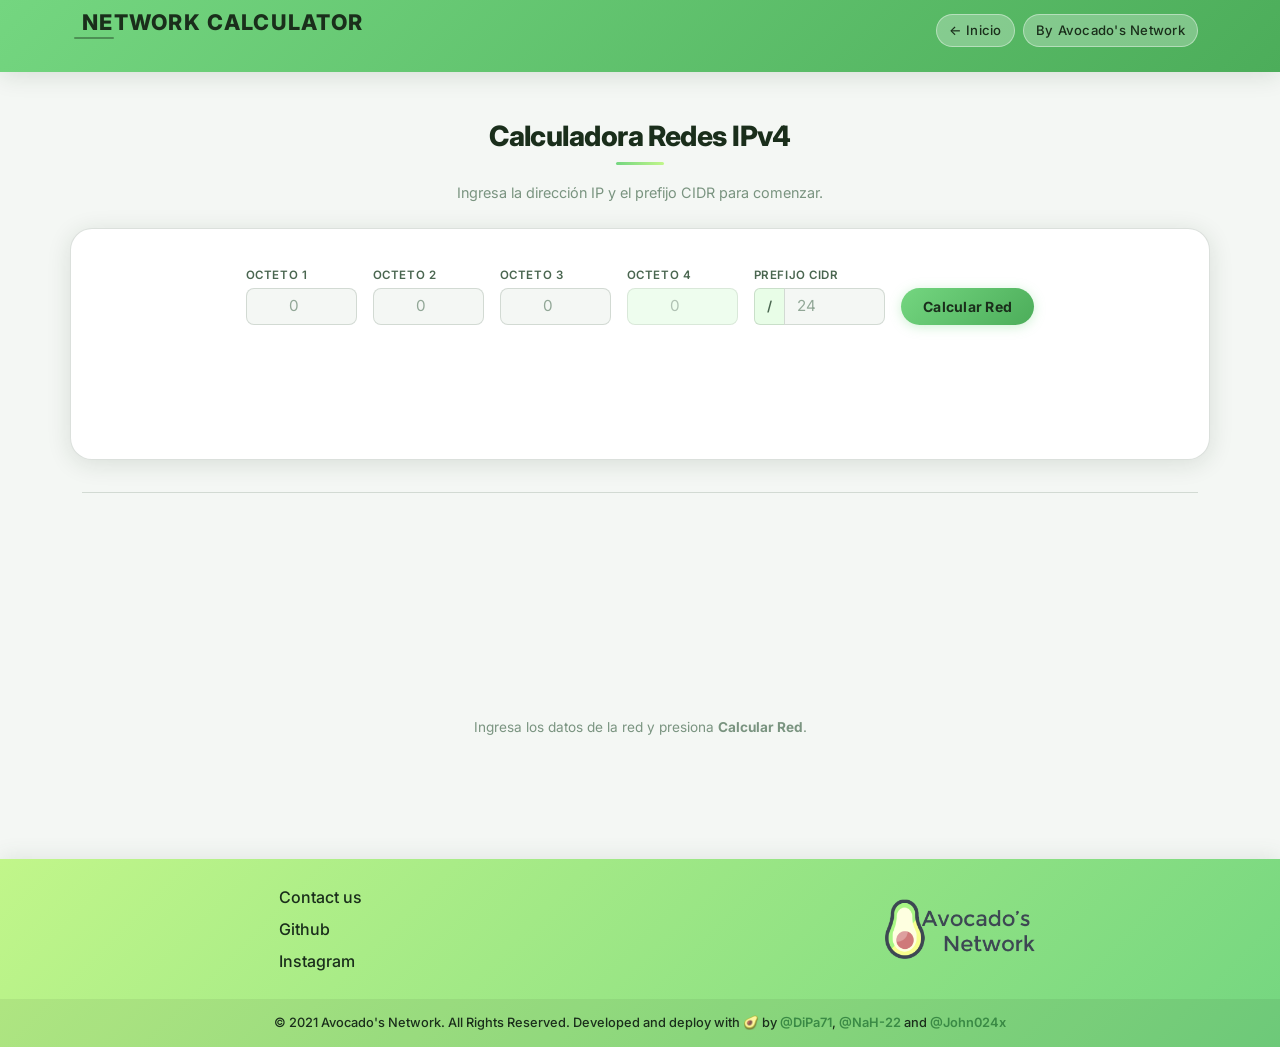
==== calculator.html @ d86506f0 "refactor: rename files so landing is index and calculator is calculator.html - landing.html → index." ====
<!DOCTYPE html>
<html lang="es">
<head>
    <meta charset="UTF-8">
    <meta http-equiv="X-UA-Compatible" content="IE=edge">
    <meta name="viewport" content="width=device-width, initial-scale=1.0">
    <meta name="description" content="Calculadora de Redes IPv4: subredes, hosts, VLSM y más. Herramienta gratuita de Avocado's Network.">
    <title>Network Calculator — Avocado's Network</title>
    <link rel="shortcut icon" type="image/png" href='./Assets/favicon.png' />
    <!-- Bootstrap -->
    <link href="https://cdn.jsdelivr.net/npm/bootstrap@5.0.0/dist/css/bootstrap.min.css" rel="stylesheet" integrity="sha384-wEmeIV1mKuiNpC+IOBjI7aAzPcEZeedi5yW5f2yOq55WWLwNGmvvx4Um1vskeMj0" crossorigin="anonymous">
    <!-- Google Fonts -->
    <link rel="preconnect" href="https://fonts.googleapis.com">
    <link rel="preconnect" href="https://fonts.gstatic.com" crossorigin>
    <link href="https://fonts.googleapis.com/css2?family=Inter:wght@300;400;500;600;700;800&display=swap" rel="stylesheet">
    <!-- Styles -->
    <link rel="stylesheet" href="./style.css">
</head>
<body>
    <header id="main-header" class="text-white header">
        <div class="container">
            <div class="row g-3 align-items-center justify-content-between">
                <h1 class="col-auto">Network Calculator</h1>
                <div class="col-auto d-flex gap-2 align-items-center">
                    <a href="./index.html" aria-label="Volver al inicio">← Inicio</a>
                    <a href="https://www.avocadosnetwork.com/Nosotros.html" target="_blank" rel="noopener noreferrer">By Avocado's Network</a>
                </div>
            </div>
        </div>
    </header>

    <!-- H1: Zona de alertas flotantes con aria-live para anunciar cambios de estado -->
    <main class='main'>
        <div id="Float-alert" role="status" aria-live="assertive" aria-atomic="true"></div>

        <div class="container">
            <h2 class="title mb-3">Calculadora Redes IPv4</h2>
            <!-- H6: Instrucción visible para guiar al usuario sin requerir memoria -->
            <p class="text-muted mb-4 text-center">Ingresa la dirección IP y el prefijo CIDR para comenzar.</p>
        </div>

        <div class="container container-body">
            <form id="formRedes0" class="row justify-content-center g-3">
                <!-- H5/H6: min/max explícitos, label visibles vía aria-label -->
                <div class="col-auto">
                    <label for="oct1" class="form-label input-label">Octeto 1</label>
                    <input class="input form-control text-center" type="number" id="oct1" name="octeto1"
                        placeholder="0" min="1" max="255"
                        aria-label="Primer octeto (1-255)"
                        onchange="valuePrimerOcteto(this.value)">
                </div>
                <div class="col-auto">
                    <label for="oct2" class="form-label input-label">Octeto 2</label>
                    <input class="form-control text-center" type="number" id="oct2" name="octeto2"
                        placeholder="0" min="0" max="255"
                        aria-label="Segundo octeto (0-255)">
                </div>
                <div class="col-auto">
                    <label for="oct3" class="form-label input-label">Octeto 3</label>
                    <input class="form-control text-center" type="number" id="oct3" name="octeto3"
                        placeholder="0" min="0" max="255"
                        aria-label="Tercer octeto (0-255)">
                </div>
                <div class="col-auto">
                    <!-- H6: title explica por qué está deshabilitado -->
                    <label for="oct4" class="form-label input-label">Octeto 4</label>
                    <input class="form-control text-center" type="number" id="oct4" name="octeto4"
                        placeholder="0" min="0" max="255" disabled
                        title="El cuarto octeto es la dirección de red y se calcula automáticamente"
                        aria-label="Cuarto octeto (calculado automáticamente)">
                </div>
                <div class="col-auto">
                    <label for="diagonal" class="form-label input-label">Prefijo CIDR</label>
                    <div class="input-group">
                        <span class="input-group-text" id="cidr-addon">/</span>
                        <input type="number" class="form-control" aria-describedby="cidr-addon"
                            id="diagonal" placeholder="24" min="1" max="31"
                            aria-label="Prefijo CIDR (1-31)">
                    </div>
                </div>
                <div id="formRedes" class="col-auto d-flex align-items-end">
                    <button id="btnRedes" type="submit" class="btn btn-primary btn-calcular">
                        Calcular Red
                    </button>
                </div>
            </form>

            <div class="container mt-3">
                <form id="formRedes2" class="row justify-content-center g-3" style="visibility: hidden">
                    <div id="divSubred" class="col-auto">
                        <div class="input-group">
                            <!-- H4: id único para este addon -->
                            <span class="input-group-text" id="basic-addon-subred">Subred:</span>
                            <input type="number" class="form-control" aria-describedby="basic-addon-subred"
                                id="inputSubred" placeholder="0" min="0">
                            <button id="btnsubredes" type="button" class="btn btn-outline-secondary">Calcular</button>
                        </div>
                    </div>
                    <div class="col-auto">
                        <div class="input-group">
                            <span class="input-group-text" id="basic-addon-hostp">Host personalizado:</span>
                            <input type="number" class="form-control" aria-describedby="basic-addon-hostp"
                                id="inputHostP" placeholder="0" min="0">
                            <button id="btnHostP" type="button" class="btn btn-outline-success">Mostrar</button>
                        </div>
                    </div>
                    <div id="btnVLSM" class="col-auto">
                        <button type="button" class="btn btn-secondary">Calculadora VLSM</button>
                    </div>
                    <!-- H3: Limpiar ahora tiene id y type para que funcione el event listener -->
                    <div id="divLimpiar" class="col-auto">
                        <button id="btnLimpiar" type="button" class="btn btn-danger">Limpiar</button>
                    </div>
                </form>
            </div>
        </div>

        <div class="container"><hr></div>

        <div class="container">
            <div id="formRedesVLSM" class="row justify-content-center" style="visibility: hidden">
                <div class="col-auto">
                    <div class="input-group">
                        <span class="input-group-text" id="basic-addon-vlsm-n">Número de subredes:</span>
                        <input type="number" class="form-control" aria-describedby="basic-addon-vlsm-n"
                            id="inputVLSM" placeholder="0" min="1" max="1000">
                        <button id="btnVLSM1" type="button" class="btn btn-outline-primary">Iniciar</button>
                    </div>
                </div>
                <div class="col-auto" style="visibility: hidden">
                    <div id="divSig" class="input-group">
                        <!-- H2: "ASD" reemplazado por texto significativo; se actualiza desde JS -->
                        <span class="input-group-text" id="basic-addon4">Hosts subred 1:</span>
                        <input type="number" class="form-control" aria-describedby="basic-addon4"
                            id="inputVLSM2" placeholder="Número de hosts requeridos" min="1">
                        <button id="btnVLSM2" type="button" class="btn btn-outline-info">Siguiente</button>
                    </div>
                </div>
            </div>
        </div>

        <div class="container">
            <h2 class="title mb-4" id="titulo-resultados" style="display:none">Resultados</h2>
        </div>
        <div class="container container-results" id="items" style="visibility: hidden">
            <div class="accordion" id="accordionSubred">
                <!-- resultados dinámicos -->
            </div>
        </div>

        <!-- H8: GIF decorativo oculto cuando haya resultados (controlado desde JS) -->
        <div id="imagenweona" class="container text-center py-4">
            <img class="img-fluid gif-placeholder" src="https://media4.giphy.com/media/l4pTjiQcFKDddQkGQ/giphy.gif?cid=ecf05e470eb34b91f9735303d3910f831007b2709977ecf5&rid=giphy.gif&ct=s" alt="">
            <p class="text-muted mt-2">Ingresa los datos de la red y presiona <strong>Calcular Red</strong>.</p>
        </div>
    </main>

    <footer>
        <section class="first_footer">
            <section class="left">
                <ul>
                    <li><a href="mailto:support@avocadosnetwork.com" target="_blank" rel="noopener noreferrer">Contact us</a></li>
                    <li><a href="https://github.com/AvocadosNetworkLabs" target="_blank" rel="noopener noreferrer">Github</a></li>
                    <li><a href="https://instagram.com/binary.avocado" target="_blank" rel="noopener noreferrer">Instagram</a></li>
                </ul>
            </section>
            <section class="right">
                <img src="./Assets/logo_peque_gris.png" width="150px" height="60px" alt="logo avocados network 2021" />
            </section>
        </section>
        <p>
            © 2021 Avocado's Network. All Rights Reserved.
            Developed and deploy with 🥑 by <a href="https://github.com/DiPa71" target="_blank" rel="noopener noreferrer">@DiPa71</a>, <a
                href="https://github.com/NaH-22" target="_blank" rel="noopener noreferrer">@NaH-22</a> and <a href="https://github.com/john024x"
                target="_blank" rel="noopener noreferrer">@John024x</a>
        </p>
    </footer>

    <script src="https://cdn.jsdelivr.net/npm/bootstrap@5.0.0/dist/js/bootstrap.bundle.min.js" integrity="sha384-p34f1UUtsS3wqzfto5wAAmdvj+osOnFyQFpp4Ua3gs/ZVWx6oOypYoCJhGGScy+8" crossorigin="anonymous"></script>
    <script src="./index.js"></script>
</body>
</html>
---- style.css ----
/* ============================
   IMPORTS
   ============================ */
@import url('https://fonts.googleapis.com/css2?family=Inter:wght@300;400;500;600;700;800&display=swap');

/* ============================
   CSS VARIABLES
   ============================ */
:root {
    --green-primary:   #74d680;
    --green-dark:      #4cad5a;
    --green-darker:    #3a8a45;
    --green-light:     #c1f68a;
    --green-lighter:   #e8fde7;
    --green-glow:      rgba(116, 214, 128, 0.35);
    --bg-body:         #f4f7f4;
    --bg-card:         #ffffff;
    --bg-card-alt:     rgba(255, 255, 255, 0.75);
    --text-primary:    #1a2e1b;
    --text-secondary:  #4a6650;
    --text-muted:      #7a9480;
    --border-color:    rgba(74, 102, 80, 0.2);
    --shadow-sm:       0 2px 8px rgba(26,46,27,0.08);
    --shadow-md:       0 4px 24px rgba(26,46,27,0.12);
    --shadow-lg:       0 8px 40px rgba(26,46,27,0.16);
    --radius-sm:       8px;
    --radius-md:       14px;
    --radius-lg:       22px;
    --radius-pill:     999px;
    --transition:      0.25s cubic-bezier(0.4, 0, 0.2, 1);
}

/* ============================
   GLOBAL RESET & BASE
   ============================ */
*, *::before, *::after {
    box-sizing: border-box;
}

body {
    font-family: 'Inter', system-ui, sans-serif;
    background-color: var(--bg-body);
    color: var(--text-primary);
    line-height: 1.6;
    -webkit-font-smoothing: antialiased;
    overflow-x: hidden;
}

a {
    text-decoration: none !important;
    color: var(--green-dark);
    transition: color var(--transition);
}

a:hover {
    color: var(--green-darker);
}

/* ============================
   HEADER
   ============================ */
.header {
    background: linear-gradient(135deg, var(--green-primary) 0%, var(--green-dark) 100%);
    box-shadow: var(--shadow-md);
    height: auto !important;
    min-height: 72px;
    overflow: visible;
    letter-spacing: 0.04em;
    font-weight: 700;
    position: sticky;
    top: 0;
    z-index: 100;
    backdrop-filter: blur(8px);
}

.header .container {
    padding-top: 14px;
    padding-bottom: 14px;
}

.header h1 {
    font-size: 1.35rem;
    font-weight: 800;
    color: var(--text-primary) !important;
    letter-spacing: 0.06em;
    text-transform: uppercase;
    margin: 0;
    position: relative;
}

.header h1::after {
    content: '';
    position: absolute;
    bottom: -4px;
    left: 0;
    width: 40px;
    height: 2px;
    background: rgba(26,46,27,0.4);
    border-radius: 2px;
}

.header a {
    color: var(--text-primary) !important;
    font-size: 0.82rem;
    font-weight: 500;
    letter-spacing: 0.02em;
    padding: 5px 12px;
    border-radius: var(--radius-pill);
    background: rgba(255,255,255,0.28);
    transition: background var(--transition), transform var(--transition);
    border: 1px solid rgba(255,255,255,0.4);
}

.header a:hover {
    background: rgba(255,255,255,0.5);
    transform: translateY(-1px);
}

/* ============================
   FLOATING ALERTS
   ============================ */
#Float-alert {
    position: fixed;
    top: 80px;
    right: 20px;
    z-index: 1055;
    max-width: 360px;
}

#Float-alert .alert {
    border-radius: var(--radius-md);
    border: none;
    box-shadow: var(--shadow-md);
    animation: slideInRight 0.3s ease;
}

@keyframes slideInRight {
    from { transform: translateX(110%); opacity: 0; }
    to   { transform: translateX(0);    opacity: 1; }
}

/* ============================
   MAIN
   ============================ */
.main {
    position: relative;
    min-height: calc(100vh - 72px - 200px);
}

/* ============================
   TITLE
   ============================ */
.title {
    margin-top: 48px;
    color: var(--text-primary);
    font-weight: 800;
    font-size: 1.75rem;
    letter-spacing: -0.02em;
    text-align: center;
    position: relative;
    animation: fadeInUp 0.5s ease both;
}

.title::after {
    content: '';
    display: block;
    width: 48px;
    height: 3px;
    background: linear-gradient(90deg, var(--green-primary), var(--green-light));
    border-radius: 2px;
    margin: 8px auto 0;
}

/* ============================
   SUBTITLE / INSTRUCTION
   ============================ */
.text-muted {
    color: var(--text-muted) !important;
    font-size: 0.9rem;
    font-weight: 400;
    animation: fadeInUp 0.5s 0.1s ease both;
}

/* ============================
   FORM LABELS
   ============================ */
.input-label {
    font-size: 0.72rem;
    font-weight: 600;
    color: var(--text-secondary);
    margin-bottom: 4px;
    letter-spacing: 0.05em;
    text-transform: uppercase;
}

/* ============================
   CONTAINER BODY (CALCULATOR CARD)
   ============================ */
.container-body {
    background: var(--bg-card);
    border-radius: var(--radius-lg);
    padding: 32px 24px;
    margin-left: auto;
    margin-right: auto;
    box-shadow: var(--shadow-md);
    border: 1px solid var(--border-color);
    animation: fadeInUp 0.5s 0.15s ease both;
    transition: box-shadow var(--transition);
}

.container-body:focus-within {
    box-shadow: var(--shadow-lg);
}

/* ============================
   FORM CONTROLS
   ============================ */
.form-control {
    border: 1.5px solid var(--border-color);
    border-radius: var(--radius-sm);
    font-family: 'Inter', sans-serif;
    font-size: 0.95rem;
    color: var(--text-primary);
    background: var(--bg-body);
    transition: border-color var(--transition), box-shadow var(--transition), background var(--transition);
}

.form-control:focus {
    border-color: var(--green-primary);
    box-shadow: 0 0 0 3px var(--green-glow);
    outline: none;
    background: #fff;
}

.form-control:disabled {
    background-color: var(--green-lighter);
    opacity: 0.7;
    cursor: not-allowed;
    color: var(--text-secondary);
}

.form-control::placeholder {
    color: var(--text-muted);
    opacity: 0.8;
}

/* ============================
   INPUT GROUP TEXT
   ============================ */
.input-group-text {
    border: 1.5px solid var(--border-color);
    background: var(--green-lighter);
    color: var(--text-secondary);
    font-weight: 600;
    font-size: 0.85rem;
    letter-spacing: 0.02em;
    transition: background var(--transition);
}

/* ============================
   BUTTONS
   ============================ */
.btn {
    font-family: 'Inter', sans-serif;
    font-weight: 600;
    font-size: 0.875rem;
    border-radius: var(--radius-pill);
    transition: all var(--transition);
    letter-spacing: 0.02em;
    position: relative;
    overflow: hidden;
}

.btn::after {
    content: '';
    position: absolute;
    inset: 0;
    background: rgba(255,255,255,0);
    transition: background var(--transition);
    border-radius: inherit;
}

.btn:hover::after {
    background: rgba(255,255,255,0.15);
}

.btn:active {
    transform: scale(0.97);
}

/* Calcular — primary CTA */
.btn-calcular {
    background: linear-gradient(135deg, var(--green-primary) 0%, var(--green-dark) 100%);
    border: none;
    color: var(--text-primary);
    font-weight: 700;
    box-shadow: 0 2px 12px var(--green-glow);
    padding: 8px 22px;
}

.btn-calcular:hover:not(:disabled) {
    background: linear-gradient(135deg, var(--green-dark) 0%, var(--green-darker) 100%);
    color: #fff;
    box-shadow: 0 4px 20px var(--green-glow);
    transform: translateY(-2px);
}

.btn-calcular:disabled {
    opacity: 0.55;
    cursor: not-allowed;
    transform: none;
}

/* Outlined secondary buttons */
.btn-outline-secondary {
    border-color: var(--text-secondary);
    color: var(--text-secondary);
}
.btn-outline-secondary:hover {
    background: var(--text-secondary);
    color: #fff;
    transform: translateY(-1px);
}

.btn-outline-success {
    border-color: var(--green-dark);
    color: var(--green-dark);
}
.btn-outline-success:hover {
    background: var(--green-dark);
    color: #fff;
    transform: translateY(-1px);
}

.btn-outline-primary {
    border-color: var(--green-primary);
    color: var(--green-darker);
}
.btn-outline-primary:hover {
    background: var(--green-primary);
    color: var(--text-primary);
    transform: translateY(-1px);
}

.btn-outline-info {
    border-color: #38bdf8;
    color: #0284c7;
}
.btn-outline-info:hover {
    background: #38bdf8;
    color: #fff;
    transform: translateY(-1px);
}

.btn-secondary {
    background: var(--text-secondary);
    border: none;
    color: #fff;
}
.btn-secondary:hover {
    background: var(--text-primary);
}

.btn-danger {
    background: #ef4444;
    border: none;
    color: #fff;
    box-shadow: 0 2px 8px rgba(239,68,68,0.25);
}
.btn-danger:hover {
    background: #dc2626;
    transform: translateY(-1px);
    box-shadow: 0 4px 14px rgba(239,68,68,0.35);
}

/* ============================
   DIVIDER
   ============================ */
hr {
    border: none;
    border-top: 1.5px solid var(--border-color);
    opacity: 1;
    margin: 32px 0;
}

/* ============================
   RESULTS SECTION
   ============================ */
#titulo-resultados {
    animation: fadeInUp 0.4s ease both;
}

.container-results {
    background: var(--bg-card);
    border-radius: var(--radius-lg);
    padding: 28px;
    margin-top: 40px;
    box-shadow: var(--shadow-md);
    border: 1px solid var(--border-color);
    animation: fadeInUp 0.5s ease both;
}

/* ============================
   ACCORDION
   ============================ */
.accordion-item {
    border: 1.5px solid var(--border-color);
    border-radius: var(--radius-md) !important;
    overflow: hidden;
    margin-bottom: 10px;
    box-shadow: var(--shadow-sm);
    transition: box-shadow var(--transition);
}

.accordion-item:hover {
    box-shadow: var(--shadow-md);
}

.accordion-button {
    font-family: 'Inter', sans-serif;
    font-weight: 600;
    font-size: 0.95rem;
    color: var(--text-primary);
    background: var(--green-lighter);
    border-radius: var(--radius-md) !important;
    transition: background var(--transition), color var(--transition);
    margin: 0;
    letter-spacing: 0.01em;
    padding: 16px 20px;
}

.accordion-button:not(.collapsed) {
    background: linear-gradient(135deg, var(--green-primary) 0%, var(--green-dark) 60%);
    color: var(--text-primary);
    box-shadow: none;
}

.accordion-button::after {
    filter: none;
    opacity: 0.7;
}

.accordion-button:focus {
    box-shadow: 0 0 0 3px var(--green-glow);
    outline: none;
}

.accordion-body {
    background: var(--bg-card);
    padding: 20px;
    font-size: 0.9rem;
    color: var(--text-secondary);
    line-height: 1.8;
}

.accordion-body .h5 {
    color: var(--text-primary);
    font-weight: 700;
}

.accordion-body .blockquote {
    border-left: 3px solid var(--green-primary);
    padding-left: 12px;
    color: var(--text-secondary);
    font-size: 0.9rem;
    margin: 8px 0;
}

/* Table in accordion */
.table-success {
    --bs-table-bg: var(--green-lighter);
    --bs-table-striped-bg: rgba(193, 246, 138, 0.3);
}

/* ============================
   GIF PLACEHOLDER
   ============================ */
.gif-placeholder {
    max-height: 180px;
    opacity: 0.7;
    border-radius: var(--radius-md);
    filter: saturate(0.8);
}

#imagenweona {
    animation: fadeInUp 0.6s 0.2s ease both;
}

#imagenweona .text-muted {
    margin-top: 12px;
    font-size: 0.85rem;
}

/* ============================
   FOOTER
   ============================ */
footer {
    margin-top: 80px;
    background: linear-gradient(135deg, var(--green-light) 0%, var(--green-primary) 100%);
    box-shadow: 0 -2px 20px rgba(74, 102, 80, 0.12);
}

footer .first_footer {
    display: flex;
    width: 100%;
    min-height: 140px;
    background: transparent;
    align-items: center;
}

footer section {
    display: flex;
    width: 50%;
    justify-content: center;
    align-items: center;
}

footer .left ul {
    font-size: 1rem;
    font-weight: 500;
    line-height: 2rem;
    list-style: none;
    padding: 0;
    margin: 0;
}

footer .left ul a {
    color: var(--text-primary);
    font-weight: 500;
    transition: color var(--transition), transform var(--transition);
    display: inline-block;
}

footer .left ul a:hover {
    color: var(--green-darker);
    transform: translateX(4px);
}

footer p {
    margin: 0 !important;
    text-align: center;
    padding: 14px 12px;
    font-size: 0.8rem;
    color: var(--text-primary);
    background: rgba(0,0,0,0.06);
    font-weight: 500;
}

footer p a {
    color: var(--green-darker);
    font-weight: 600;
}

footer p a:hover {
    color: var(--text-primary);
}

/* ============================
   KEYFRAMES
   ============================ */
@keyframes fadeInUp {
    from { opacity: 0; transform: translateY(18px); }
    to   { opacity: 1; transform: translateY(0); }
}

/* ============================
   RESPONSIVE
   ============================ */
@media (max-width: 576px) {
    .container-body {
        padding: 20px 12px;
        border-radius: var(--radius-md);
    }

    .title {
        font-size: 1.4rem;
    }

    .btn-calcular {
        font-size: 0.8rem;
        padding: 8px 16px;
    }

    footer .first_footer {
        flex-direction: column;
        height: auto;
        padding: 28px 0 12px;
        gap: 20px;
    }

    footer section {
        width: 100%;
    }
}
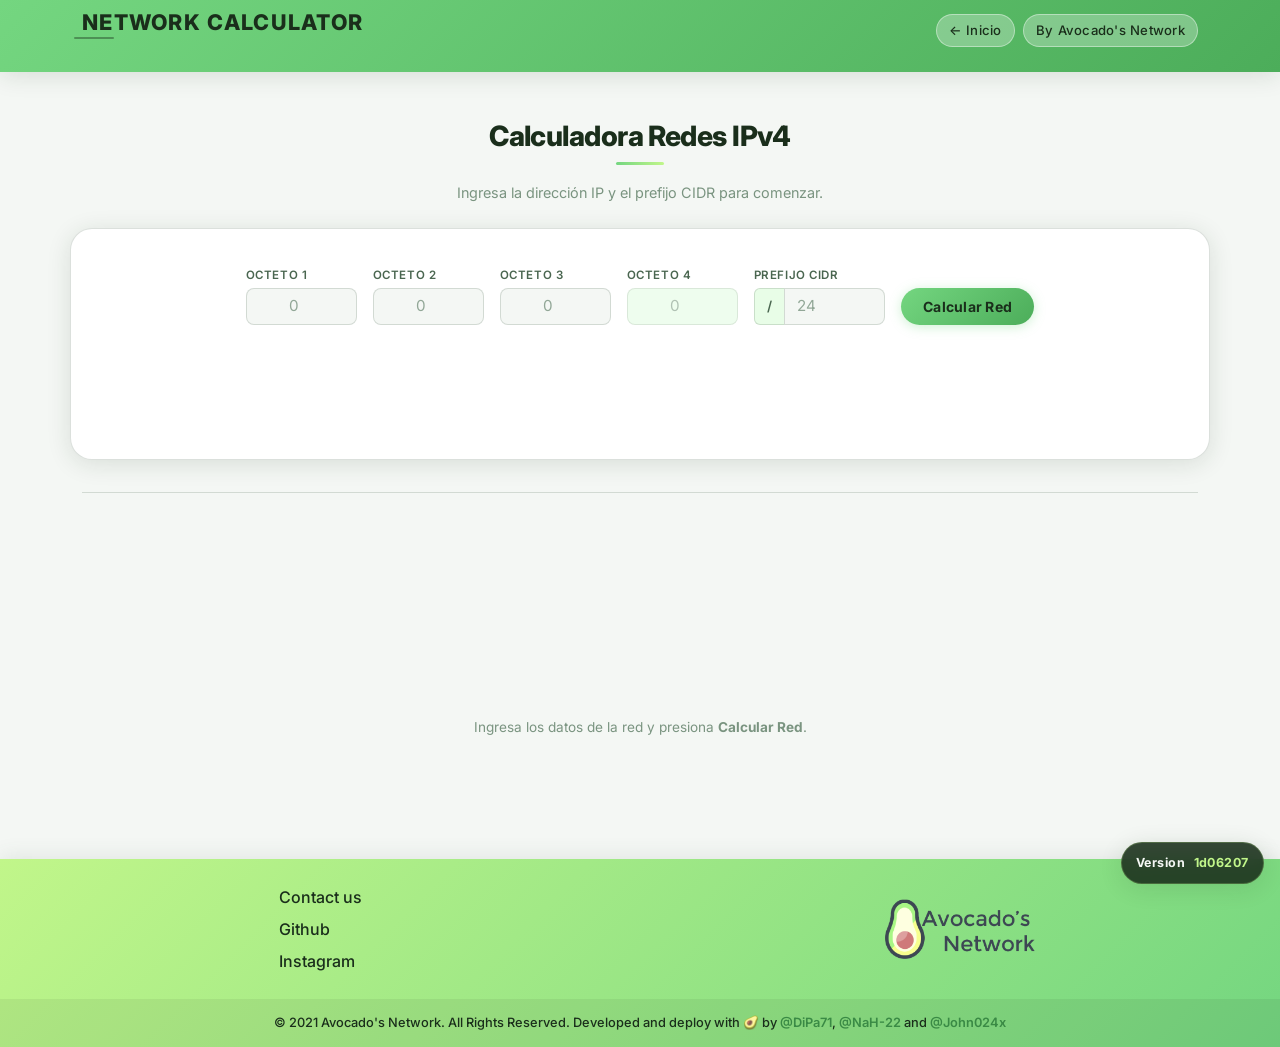
==== commit 33682483: "Switch network deploy to image-based workflow" ====
--- a/calculator.html
+++ b/calculator.html
@@ -178,5 +178,8 @@
 
     <script src="https://cdn.jsdelivr.net/npm/bootstrap@5.0.0/dist/js/bootstrap.bundle.min.js" integrity="sha384-p34f1UUtsS3wqzfto5wAAmdvj+osOnFyQFpp4Ua3gs/ZVWx6oOypYoCJhGGScy+8" crossorigin="anonymous"></script>
     <script src="./index.js"></script>
+    <div class="version-badge" aria-label="Site version">
+        Version <span>1d06207</span>
+    </div>
 </body>
 </html>
--- a/style.css
+++ b/style.css
@@ -56,6 +56,40 @@
     color: var(--green-darker);
 }
 
+.version-badge {
+    position: fixed;
+    right: 16px;
+    bottom: 16px;
+    z-index: 250;
+    display: inline-flex;
+    align-items: center;
+    gap: 8px;
+    padding: 10px 14px;
+    border-radius: var(--radius-pill);
+    background: rgba(26, 46, 27, 0.88);
+    color: #f4f7f4;
+    font-size: 0.78rem;
+    font-weight: 700;
+    letter-spacing: 0.04em;
+    box-shadow: var(--shadow-md);
+    border: 1px solid rgba(193, 246, 138, 0.22);
+    backdrop-filter: blur(10px);
+    -webkit-backdrop-filter: blur(10px);
+}
+
+.version-badge span {
+    color: var(--green-light);
+}
+
+@media (max-width: 640px) {
+    .version-badge {
+        right: 12px;
+        bottom: 12px;
+        padding: 9px 12px;
+        font-size: 0.72rem;
+    }
+}
+
 /* ============================
    HEADER
    ============================ */
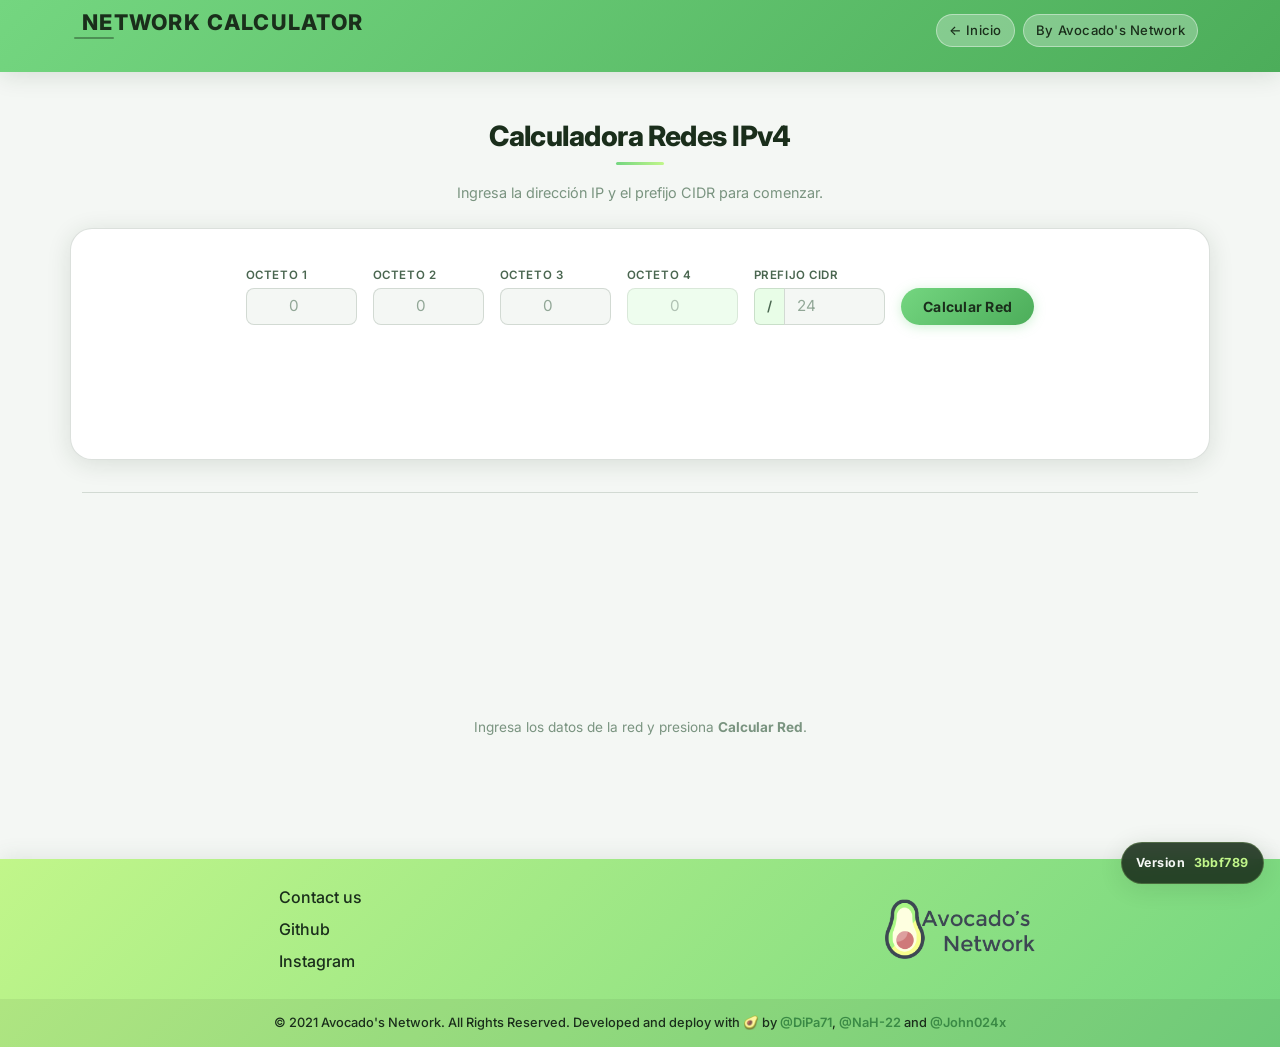
==== commit 55a2f481: "Auto-stamp version badge with commit SHA in CI Co-Authored-By: Claude Opus 4.6 <noreply@anthropic.co" ====
--- a/calculator.html
+++ b/calculator.html
@@ -179,7 +179,7 @@
     <script src="https://cdn.jsdelivr.net/npm/bootstrap@5.0.0/dist/js/bootstrap.bundle.min.js" integrity="sha384-p34f1UUtsS3wqzfto5wAAmdvj+osOnFyQFpp4Ua3gs/ZVWx6oOypYoCJhGGScy+8" crossorigin="anonymous"></script>
     <script src="./index.js"></script>
     <div class="version-badge" aria-label="Site version">
-        Version <span>1d06207</span>
+        Version <span>3bbf789</span>
     </div>
 </body>
 </html>
